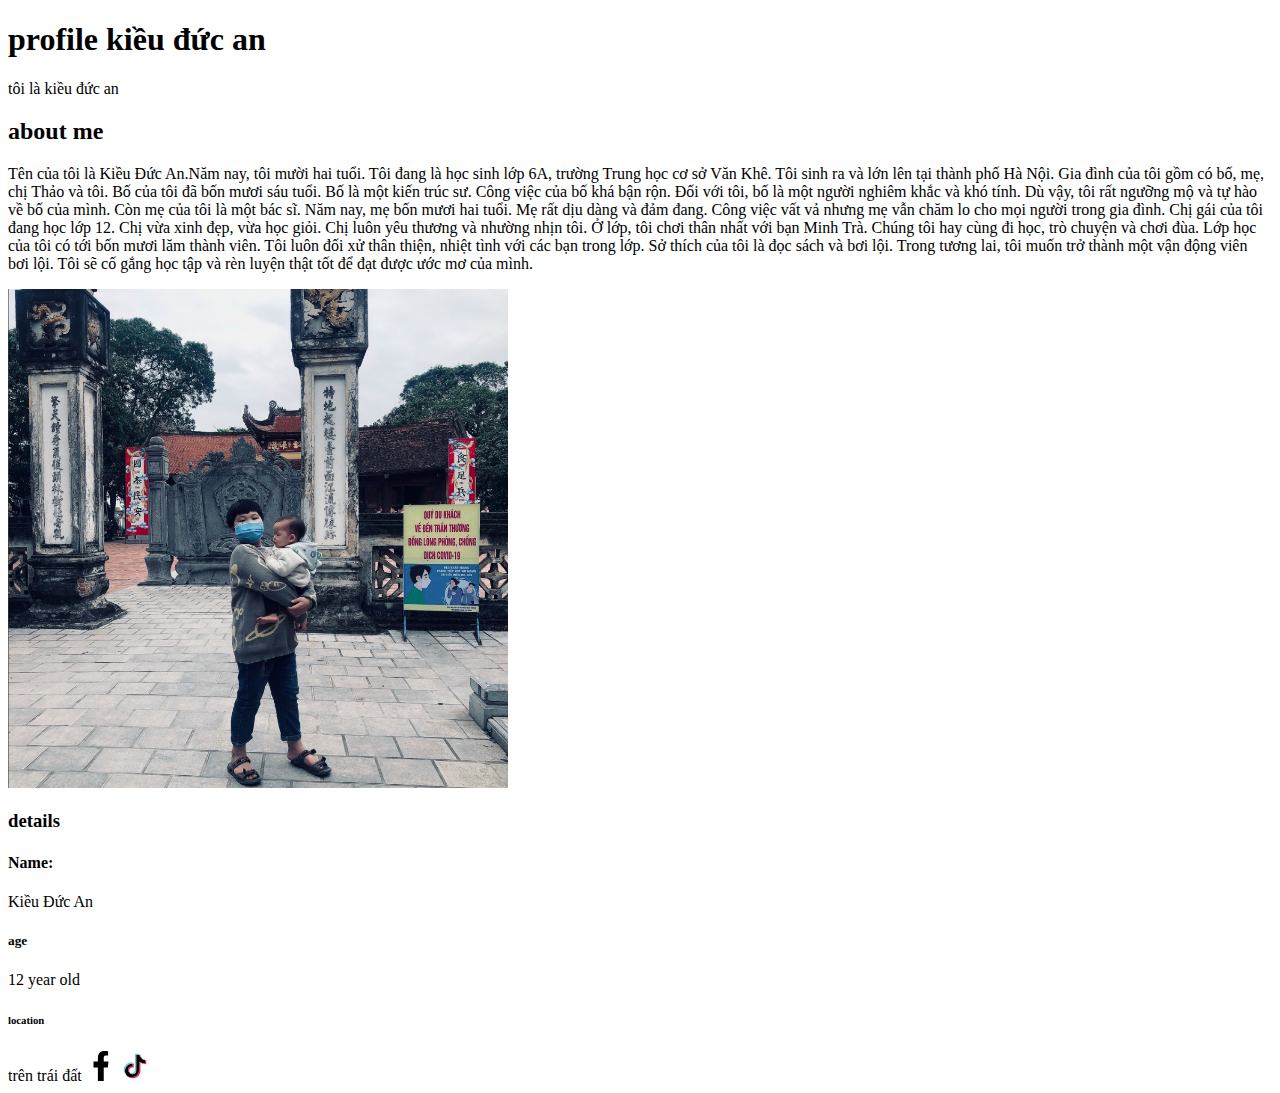
==== profile.html @ ce0388fa "phi phai" ====
<!DOCTYPE html>
<html>
  <head>
    <title>phi phaiiiiiiiiiiiiiiiiii</title>
  </head>
  <body>
    <h1>profile kiều đức an</h1>
    <p>tôi là kiều đức an</p>
    <h2>about me</h2>
    <p>
      Tên của tôi là Kiều Đức An.Năm nay, tôi mười hai tuổi. Tôi đang là học
      sinh lớp 6A, trường Trung học cơ sở Văn Khê. Tôi sinh ra và lớn lên
      tại thành phố Hà Nội. Gia đình của tôi gồm có bố, mẹ, chị Thảo và tôi. Bố
      của tôi đã bốn mươi sáu tuổi. Bố là một kiến trúc sư. Công việc của bố khá
      bận rộn. Đối với tôi, bố là một người nghiêm khắc và khó tính. Dù vậy, tôi
      rất ngưỡng mộ và tự hào về bố của mình. Còn mẹ của tôi là một bác sĩ. Năm
      nay, mẹ bốn mươi hai tuổi. Mẹ rất dịu dàng và đảm đang. Công việc vất vả
      nhưng mẹ vẫn chăm lo cho mọi người trong gia đình. Chị gái của tôi đang
      học lớp 12. Chị vừa xinh đẹp, vừa học giỏi. Chị luôn yêu thương và nhường
      nhịn tôi. Ở lớp, tôi chơi thân nhất với bạn Minh Trà. Chúng tôi hay cùng
      đi học, trò chuyện và chơi đùa. Lớp học của tôi có tới bốn mươi lăm thành
      viên. Tôi luôn đối xử thân thiện, nhiệt tình với các bạn trong lớp. Sở
      thích của tôi là đọc sách và bơi lội. Trong tương lai, tôi muốn trở thành
      một vận động viên bơi lội. Tôi sẽ cố gắng học tập và rèn luyện thật tốt để
      đạt được ước mơ của mình.
    </p>
    <img src="./images/Capture.PNG" width="500px" />
     <h3>details</h3>
     <h4>Name:</h4>
     <span>Kiều Đức An</span>
     <h5>age</h5>
     <span>12 year old</span>
     <h6>location</h6>
     <span>trên trái đất</span>
    <img src="./images/facebook-176.svg" width="30px"/>
    <img src="./images/phiphaimaxx.svg" width="30px"/>
  </body>
</html>
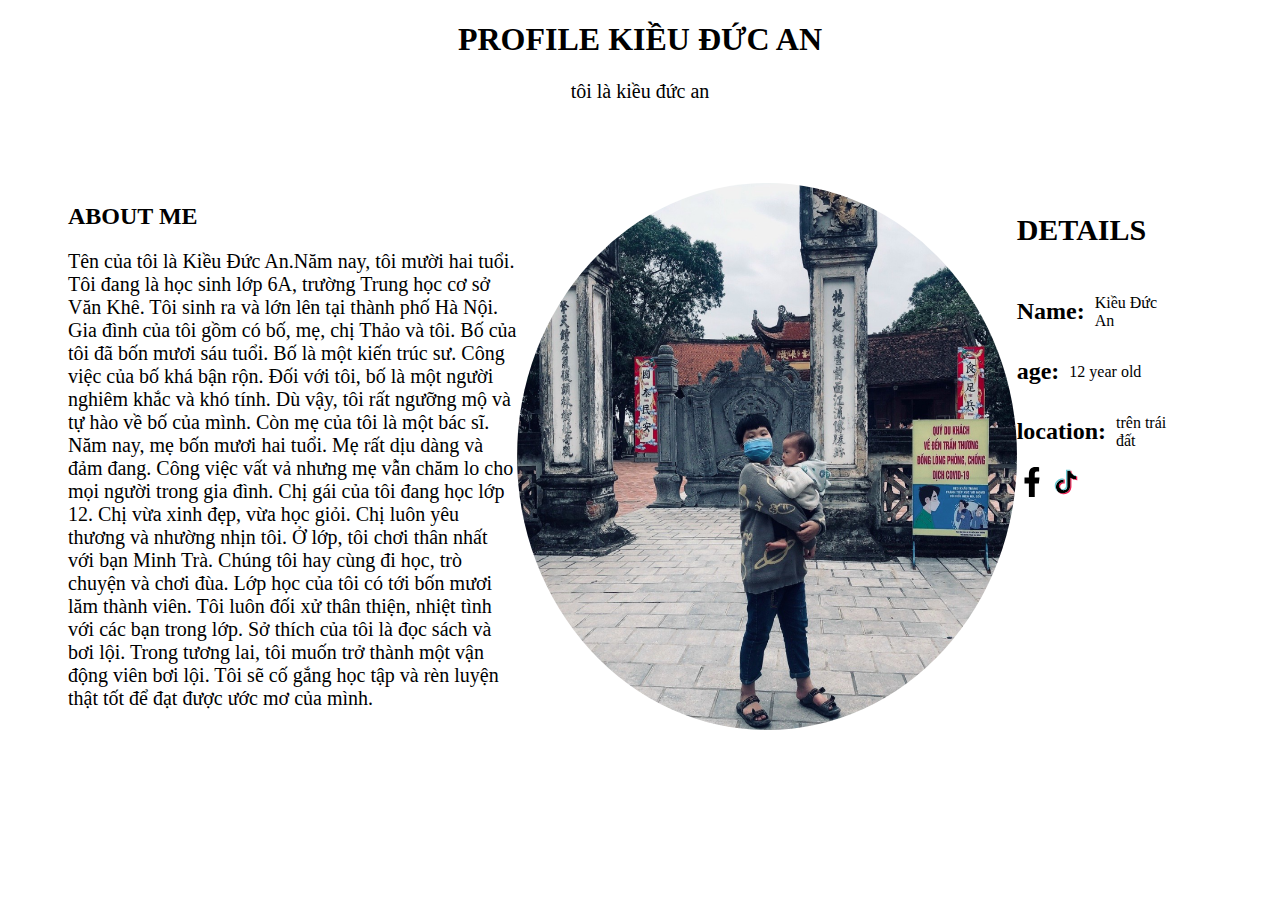
==== commit a8c6cbea: "phi phai" ====
--- a/profile.html
+++ b/profile.html
@@ -2,37 +2,53 @@
 <html>
   <head>
     <title>phi phaiiiiiiiiiiiiiiiiii</title>
+    <link rel="stylesheet" href="profile.css" />
   </head>
   <body>
-    <h1>profile kiều đức an</h1>
-    <p>tôi là kiều đức an</p>
-    <h2>about me</h2>
-    <p>
-      Tên của tôi là Kiều Đức An.Năm nay, tôi mười hai tuổi. Tôi đang là học
-      sinh lớp 6A, trường Trung học cơ sở Văn Khê. Tôi sinh ra và lớn lên
-      tại thành phố Hà Nội. Gia đình của tôi gồm có bố, mẹ, chị Thảo và tôi. Bố
-      của tôi đã bốn mươi sáu tuổi. Bố là một kiến trúc sư. Công việc của bố khá
-      bận rộn. Đối với tôi, bố là một người nghiêm khắc và khó tính. Dù vậy, tôi
-      rất ngưỡng mộ và tự hào về bố của mình. Còn mẹ của tôi là một bác sĩ. Năm
-      nay, mẹ bốn mươi hai tuổi. Mẹ rất dịu dàng và đảm đang. Công việc vất vả
-      nhưng mẹ vẫn chăm lo cho mọi người trong gia đình. Chị gái của tôi đang
-      học lớp 12. Chị vừa xinh đẹp, vừa học giỏi. Chị luôn yêu thương và nhường
-      nhịn tôi. Ở lớp, tôi chơi thân nhất với bạn Minh Trà. Chúng tôi hay cùng
-      đi học, trò chuyện và chơi đùa. Lớp học của tôi có tới bốn mươi lăm thành
-      viên. Tôi luôn đối xử thân thiện, nhiệt tình với các bạn trong lớp. Sở
-      thích của tôi là đọc sách và bơi lội. Trong tương lai, tôi muốn trở thành
-      một vận động viên bơi lội. Tôi sẽ cố gắng học tập và rèn luyện thật tốt để
-      đạt được ước mơ của mình.
-    </p>
-    <img src="./images/Capture.PNG" width="500px" />
-     <h3>details</h3>
-     <h4>Name:</h4>
-     <span>Kiều Đức An</span>
-     <h5>age</h5>
-     <span>12 year old</span>
-     <h6>location</h6>
-     <span>trên trái đất</span>
-    <img src="./images/facebook-176.svg" width="30px"/>
-    <img src="./images/phiphaimaxx.svg" width="30px"/>
+    <h1 class="title">profile kiều đức an</h1>
+    <p class="name">tôi là kiều đức an</p>
+    <div class="content">
+      <div class="about">
+        <h2 class="about-me">about me</h2>
+        <p class="information">
+          Tên của tôi là Kiều Đức An.Năm nay, tôi mười hai tuổi. Tôi đang là học
+          sinh lớp 6A, trường Trung học cơ sở Văn Khê. Tôi sinh ra và lớn lên
+          tại thành phố Hà Nội. Gia đình của tôi gồm có bố, mẹ, chị Thảo và tôi.
+          Bố của tôi đã bốn mươi sáu tuổi. Bố là một kiến trúc sư. Công việc của
+          bố khá bận rộn. Đối với tôi, bố là một người nghiêm khắc và khó tính.
+          Dù vậy, tôi rất ngưỡng mộ và tự hào về bố của mình. Còn mẹ của tôi là
+          một bác sĩ. Năm nay, mẹ bốn mươi hai tuổi. Mẹ rất dịu dàng và đảm
+          đang. Công việc vất vả nhưng mẹ vẫn chăm lo cho mọi người trong gia
+          đình. Chị gái của tôi đang học lớp 12. Chị vừa xinh đẹp, vừa học giỏi.
+          Chị luôn yêu thương và nhường nhịn tôi. Ở lớp, tôi chơi thân nhất với
+          bạn Minh Trà. Chúng tôi hay cùng đi học, trò chuyện và chơi đùa. Lớp
+          học của tôi có tới bốn mươi lăm thành viên. Tôi luôn đối xử thân
+          thiện, nhiệt tình với các bạn trong lớp. Sở thích của tôi là đọc sách
+          và bơi lội. Trong tương lai, tôi muốn trở thành một vận động viên bơi
+          lội. Tôi sẽ cố gắng học tập và rèn luyện thật tốt để đạt được ước mơ
+          của mình.
+        </p>
+      </div>
+      <img class="image" src="./images/Capture.PNG" width="500px" />
+      <div class="details">
+        <h3 class="title-detail">details</h3>
+        <div class="name-box">
+          <h4 class="lable">Name:</h4>
+          <span>Kiều Đức An</span>
+        </div>
+        <div class="name-box">
+          <h5 class="lable">age:</h5>
+          <span>12 year old</span>
+        </div>
+        <div class="name-box">
+          <h6 class="lable">location:</h6>
+          <span>trên trái đất</span>
+        </div>
+        <div>
+          <img src="./images/facebook-176.svg" width="30px" />
+          <img src="./images/phiphaimaxx.svg" width="30px" />
+        </div>
+      </div>
+    </div>
   </body>
 </html>
--- a/profile.css
+++ b/profile.css
@@ -0,0 +1,47 @@
+.title{
+    text-align: center;
+    text-transform: uppercase;
+  }
+  .name{
+    text-align: center;
+    font-size: 20px;
+  }
+  .content{
+    display: flex;
+    flex-direction: row;
+    justify-content: space-between;
+    padding-left:60px ;
+    padding-right:100px;
+    padding-top: 60px;
+  }
+  .about{
+    width: 500px;
+  }
+  .image{
+    border-radius: 50%;
+  }
+  .information{
+    font-size:20px;
+  }
+  .lable{
+    font-size:24px;
+  }
+  .title-detail{
+    font-size:30px;
+    text-transform: uppercase;
+  }
+  .name-box{
+    display: flex;
+    flex-direction:row;
+    align-items:center;
+    gap:10px;
+    height: 50px;
+  }
+  .details{
+    display:flex;
+    flex-direction: column;
+    gap:10px;
+  }
+  .about-me{
+    text-transform: uppercase;
+  }